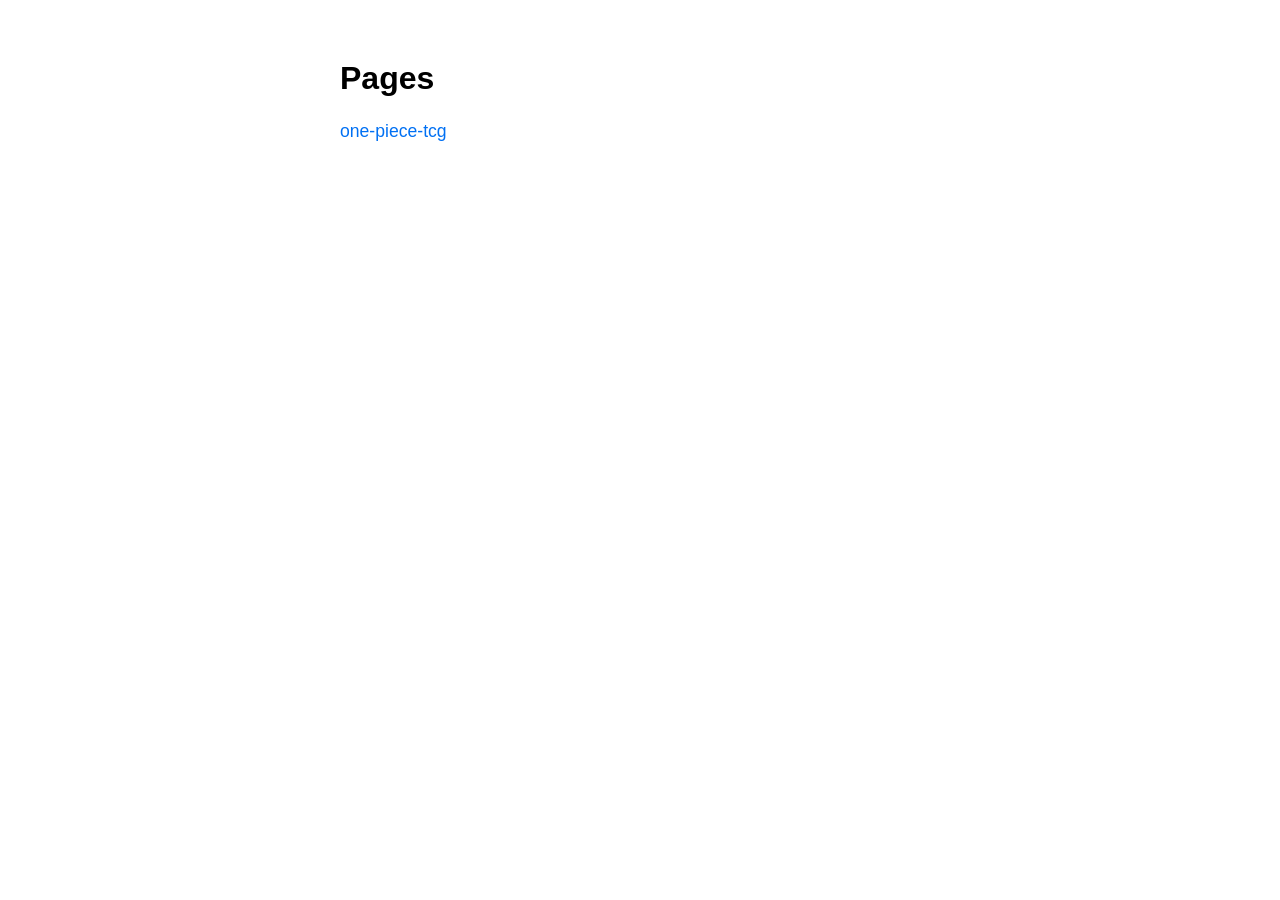
==== index.html @ 5037189c "Add index.html to root" ====
<!DOCTYPE html>
<html lang="en">
<head>
  <meta charset="UTF-8" />
  <meta name="viewport" content="width=device-width, initial-scale=1.0" />
  <title>Index</title>
  <style>
    body {
      font-family: sans-serif;
      max-width: 600px;
      margin: 60px auto;
      padding: 0 20px;
    }
    h1 { margin-bottom: 24px; }
    ul { list-style: none; padding: 0; }
    li { margin: 10px 0; }
    a {
      text-decoration: none;
      color: #0070f3;
      font-size: 1.1rem;
    }
    a:hover { text-decoration: underline; }
  </style>
</head>
<body>
  <h1>Pages</h1>
  <ul>
    <li><a href="one-piece-tcg/">one-piece-tcg</a></li>
  </ul>
</body>
</html>
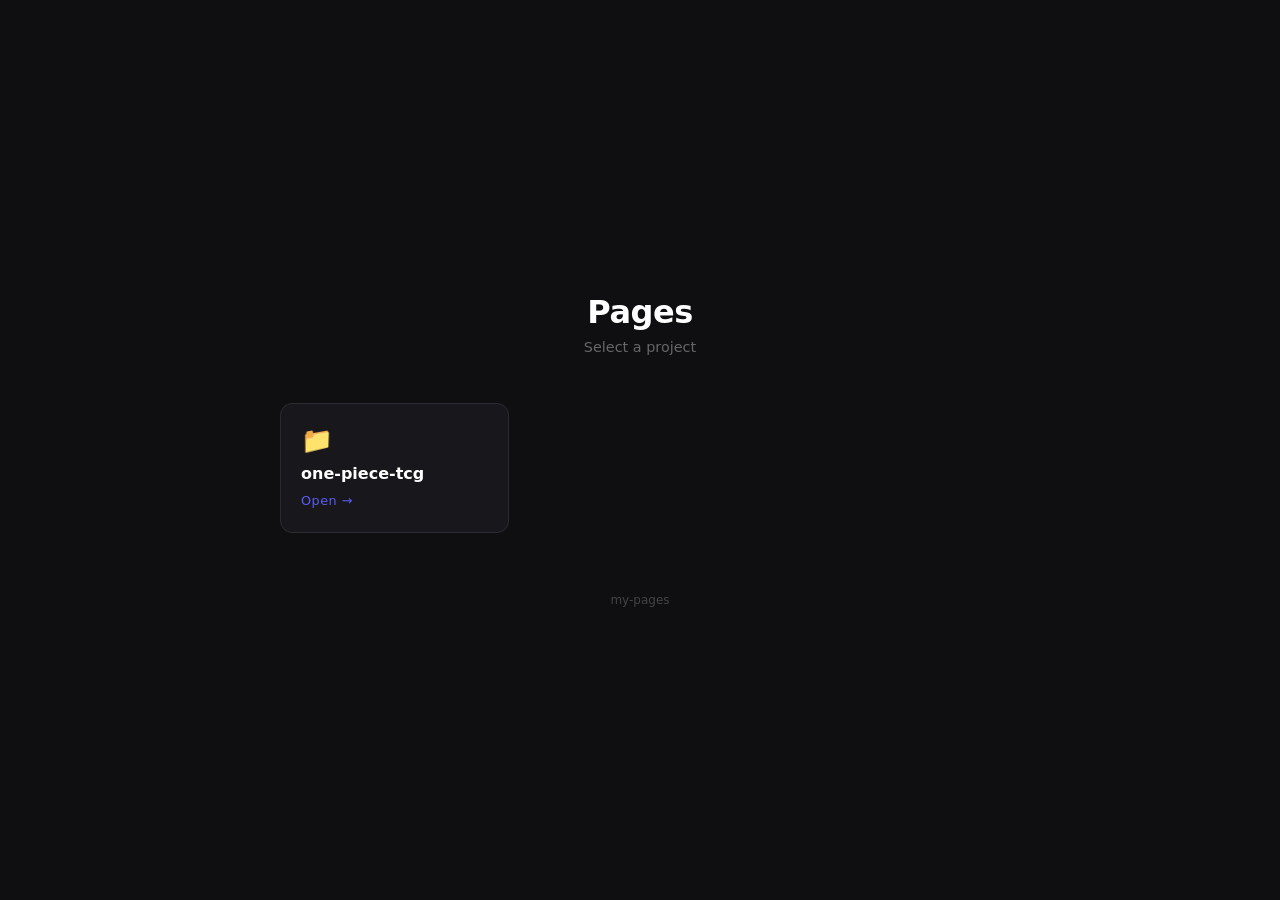
==== commit 99260d37: "chore: update index.html with current subdirectories" ====
--- a/index.html
+++ b/index.html
@@ -3,29 +3,100 @@
 <head>
   <meta charset="UTF-8" />
   <meta name="viewport" content="width=device-width, initial-scale=1.0" />
-  <title>Index</title>
+  <title>Pages</title>
   <style>
+    *, *::before, *::after { box-sizing: border-box; margin: 0; padding: 0; }
+
     body {
-      font-family: sans-serif;
-      max-width: 600px;
-      margin: 60px auto;
-      padding: 0 20px;
+      min-height: 100vh;
+      background: #0f0f11;
+      color: #e8e8f0;
+      font-family: system-ui, -apple-system, sans-serif;
+      display: flex;
+      flex-direction: column;
+      align-items: center;
+      justify-content: center;
+      padding: 40px 20px;
     }
-    h1 { margin-bottom: 24px; }
-    ul { list-style: none; padding: 0; }
-    li { margin: 10px 0; }
-    a {
+
+    h1 {
+      font-size: 2rem;
+      font-weight: 700;
+      letter-spacing: -0.5px;
+      margin-bottom: 8px;
+      color: #fff;
+    }
+
+    .subtitle {
+      font-size: 0.9rem;
+      color: #666;
+      margin-bottom: 48px;
+    }
+
+    .grid {
+      display: grid;
+      grid-template-columns: repeat(auto-fill, minmax(220px, 1fr));
+      gap: 16px;
+      width: 100%;
+      max-width: 720px;
+    }
+
+    .card {
+      display: flex;
+      flex-direction: column;
+      gap: 10px;
+      background: #18181c;
+      border: 1px solid #2a2a30;
+      border-radius: 12px;
+      padding: 24px 20px;
       text-decoration: none;
-      color: #0070f3;
-      font-size: 1.1rem;
+      color: inherit;
+      transition: border-color 0.2s, transform 0.2s, box-shadow 0.2s;
     }
-    a:hover { text-decoration: underline; }
+
+    .card:hover {
+      border-color: #5b5bf6;
+      transform: translateY(-2px);
+      box-shadow: 0 8px 30px rgba(91, 91, 246, 0.15);
+    }
+
+    .card-icon {
+      font-size: 1.6rem;
+      line-height: 1;
+    }
+
+    .card-name {
+      font-size: 1rem;
+      font-weight: 600;
+      color: #fff;
+    }
+
+    .card-arrow {
+      margin-top: auto;
+      font-size: 0.8rem;
+      color: #5b5bf6;
+      letter-spacing: 0.5px;
+    }
+
+    footer {
+      margin-top: 60px;
+      font-size: 0.75rem;
+      color: #444;
+    }
   </style>
 </head>
 <body>
   <h1>Pages</h1>
-  <ul>
-    <li><a href="one-piece-tcg/">one-piece-tcg</a></li>
-  </ul>
+  <p class="subtitle">Select a project</p>
+
+  <div class="grid">
+    <a class="card" href="one-piece-tcg/">
+      <span class="card-icon">📁</span>
+      <span class="card-name">one-piece-tcg</span>
+      <span class="card-arrow">Open →</span>
+    </a>
+  </div>
+
+  <footer>my-pages</footer>
 </body>
 </html>
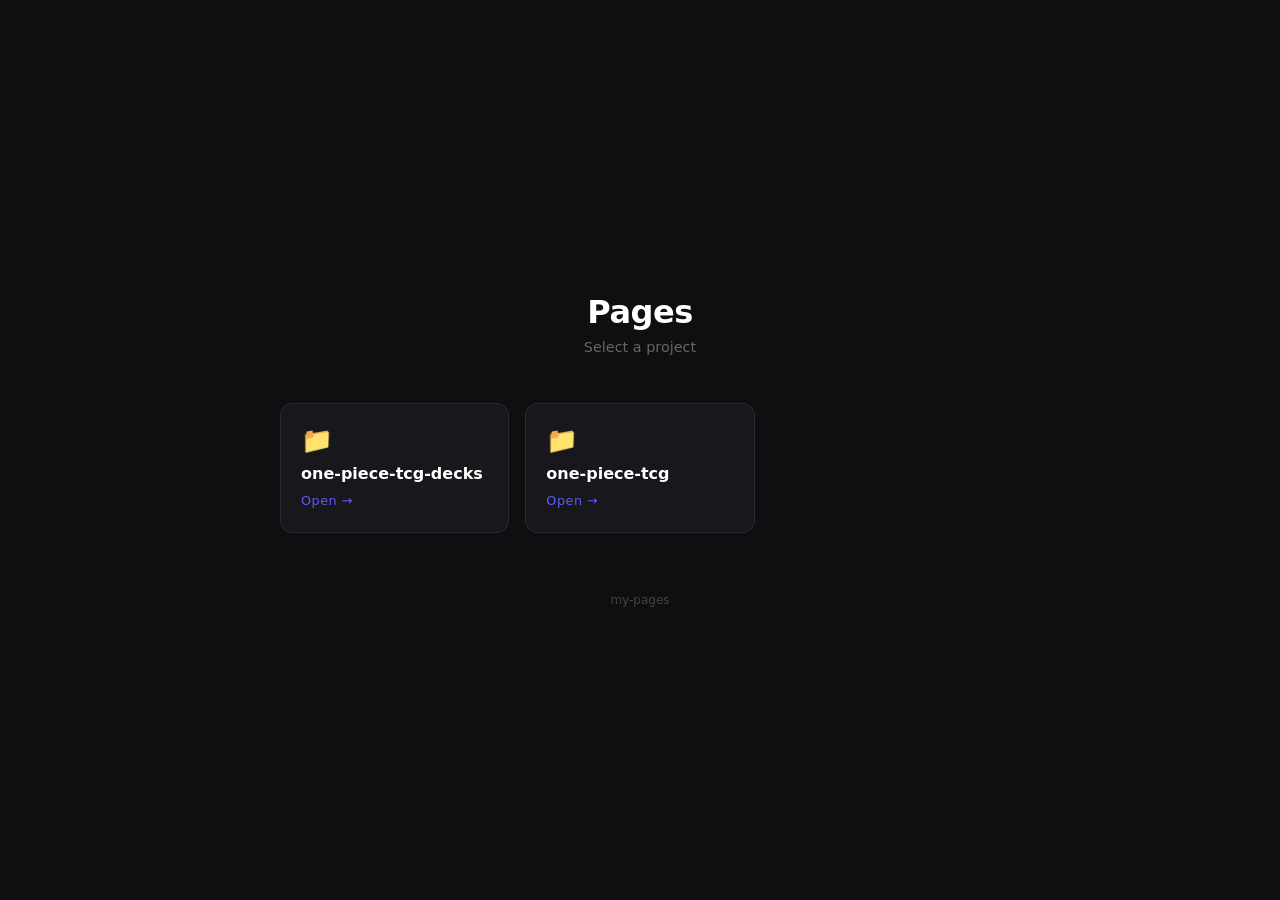
==== commit c8040eed: "chore: update index.html with current subdirectories" ====
--- a/index.html
+++ b/index.html
@@ -1,102 +1,119 @@
-<!DOCTYPE html>
+<!doctype html>
 <html lang="en">
-<head>
-  <meta charset="UTF-8" />
-  <meta name="viewport" content="width=device-width, initial-scale=1.0" />
-  <title>Pages</title>
-  <style>
-    *, *::before, *::after { box-sizing: border-box; margin: 0; padding: 0; }
+  <head>
+    <meta charset="UTF-8" />
+    <meta name="viewport" content="width=device-width, initial-scale=1.0" />
+    <title>Pages</title>
+    <link rel="shortcut icon" type="image/x-icon" href="favicon.ico" />
+    <style>
+      *,
+      *::before,
+      *::after {
+        box-sizing: border-box;
+        margin: 0;
+        padding: 0;
+      }
 
-    body {
-      min-height: 100vh;
-      background: #0f0f11;
-      color: #e8e8f0;
-      font-family: system-ui, -apple-system, sans-serif;
-      display: flex;
-      flex-direction: column;
-      align-items: center;
-      justify-content: center;
-      padding: 40px 20px;
-    }
+      body {
+        min-height: 100vh;
+        background: #0f0f11;
+        color: #e8e8f0;
+        font-family:
+          system-ui,
+          -apple-system,
+          sans-serif;
+        display: flex;
+        flex-direction: column;
+        align-items: center;
+        justify-content: center;
+        padding: 40px 20px;
+      }
 
-    h1 {
-      font-size: 2rem;
-      font-weight: 700;
-      letter-spacing: -0.5px;
-      margin-bottom: 8px;
-      color: #fff;
-    }
+      h1 {
+        font-size: 2rem;
+        font-weight: 700;
+        letter-spacing: -0.5px;
+        margin-bottom: 8px;
+        color: #fff;
+      }
 
-    .subtitle {
-      font-size: 0.9rem;
-      color: #666;
-      margin-bottom: 48px;
-    }
+      .subtitle {
+        font-size: 0.9rem;
+        color: #666;
+        margin-bottom: 48px;
+      }
 
-    .grid {
-      display: grid;
-      grid-template-columns: repeat(auto-fill, minmax(220px, 1fr));
-      gap: 16px;
-      width: 100%;
-      max-width: 720px;
-    }
+      .grid {
+        display: grid;
+        grid-template-columns: repeat(auto-fill, minmax(220px, 1fr));
+        gap: 16px;
+        width: 100%;
+        max-width: 720px;
+      }
 
-    .card {
-      display: flex;
-      flex-direction: column;
-      gap: 10px;
-      background: #18181c;
-      border: 1px solid #2a2a30;
-      border-radius: 12px;
-      padding: 24px 20px;
-      text-decoration: none;
-      color: inherit;
-      transition: border-color 0.2s, transform 0.2s, box-shadow 0.2s;
-    }
+      .card {
+        display: flex;
+        flex-direction: column;
+        gap: 10px;
+        background: #18181c;
+        border: 1px solid #2a2a30;
+        border-radius: 12px;
+        padding: 24px 20px;
+        text-decoration: none;
+        color: inherit;
+        transition:
+          border-color 0.2s,
+          transform 0.2s,
+          box-shadow 0.2s;
+      }
 
-    .card:hover {
-      border-color: #5b5bf6;
-      transform: translateY(-2px);
-      box-shadow: 0 8px 30px rgba(91, 91, 246, 0.15);
-    }
+      .card:hover {
+        border-color: #5b5bf6;
+        transform: translateY(-2px);
+        box-shadow: 0 8px 30px rgba(91, 91, 246, 0.15);
+      }
 
-    .card-icon {
-      font-size: 1.6rem;
-      line-height: 1;
-    }
+      .card-icon {
+        font-size: 1.6rem;
+        line-height: 1;
+      }
 
-    .card-name {
-      font-size: 1rem;
-      font-weight: 600;
-      color: #fff;
-    }
+      .card-name {
+        font-size: 1rem;
+        font-weight: 600;
+        color: #fff;
+      }
 
-    .card-arrow {
-      margin-top: auto;
-      font-size: 0.8rem;
-      color: #5b5bf6;
-      letter-spacing: 0.5px;
-    }
+      .card-arrow {
+        margin-top: auto;
+        font-size: 0.8rem;
+        color: #5b5bf6;
+        letter-spacing: 0.5px;
+      }
 
-    footer {
-      margin-top: 60px;
-      font-size: 0.75rem;
-      color: #444;
-    }
-  </style>
-</head>
-<body>
-  <h1>Pages</h1>
-  <p class="subtitle">Select a project</p>
+      footer {
+        margin-top: 60px;
+        font-size: 0.75rem;
+        color: #444;
+      }
+    </style>
+  </head>
+  <body>
+    <h1>Pages</h1>
+    <p class="subtitle">Select a project</p>
 
-  <div class="grid">
-    <a class="card" href="one-piece-tcg/">
+    <div class="grid">
+      <a class="card" href="one-piece-tcg-decks/">
+      <span class="card-icon">📁</span>
+      <span class="card-name">one-piece-tcg-decks</span>
+      <span class="card-arrow">Open →</span>
+    </a>    <a class="card" href="one-piece-tcg/">
       <span class="card-icon">📁</span>
       <span class="card-name">one-piece-tcg</span>
       <span class="card-arrow">Open →</span>
     </a>
-  </div>
+    </div>
 
-  <footer>my-pages</footer>
-</body>
+    <footer>my-pages</footer>
+  </body>
 </html>
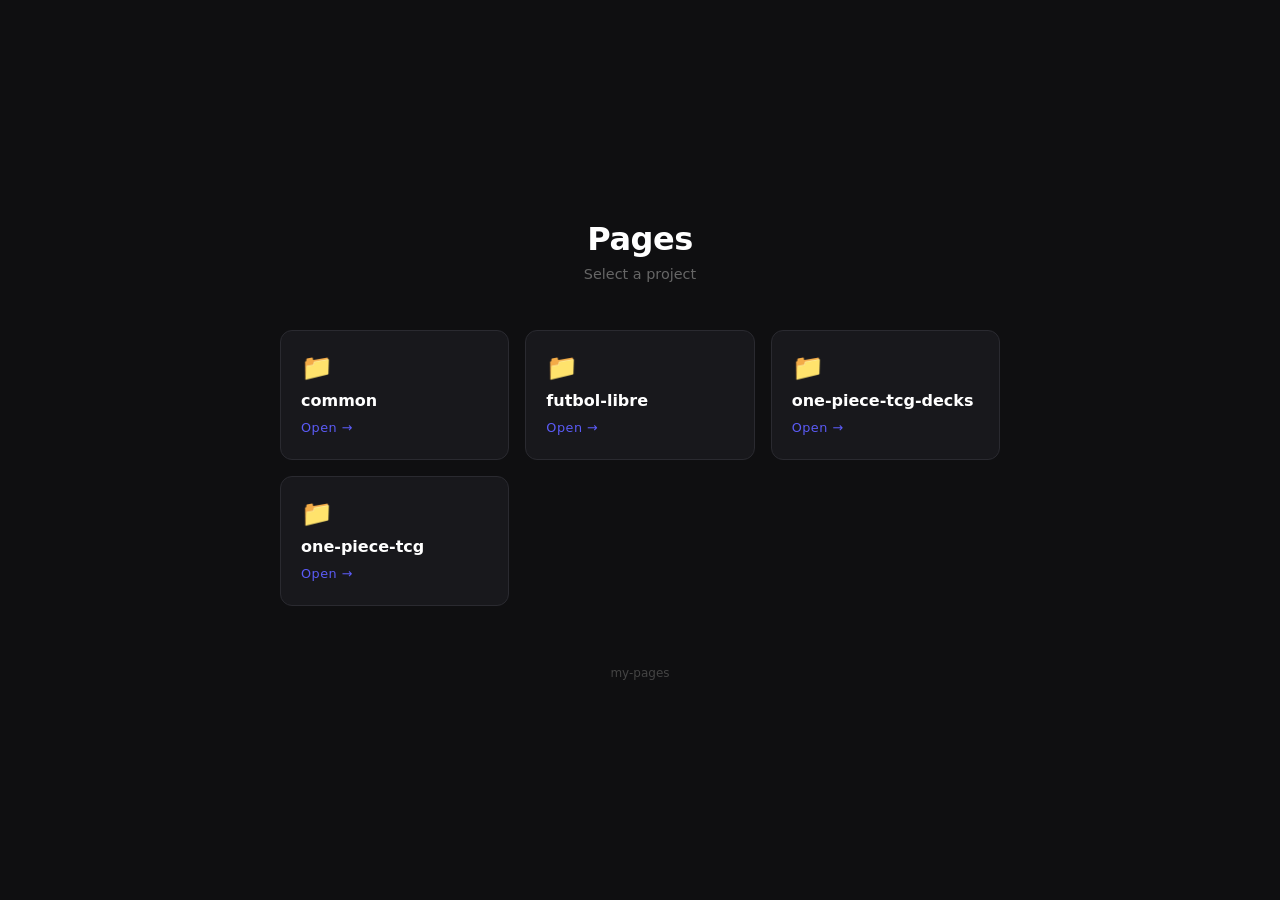
==== commit 61d3e9e1: "chore: update index.html with current subdirectories" ====
--- a/index.html
+++ b/index.html
@@ -103,7 +103,15 @@
     <p class="subtitle">Select a project</p>
 
     <div class="grid">
-      <a class="card" href="one-piece-tcg-decks/">
+      <a class="card" href="common/">
+      <span class="card-icon">📁</span>
+      <span class="card-name">common</span>
+      <span class="card-arrow">Open →</span>
+    </a>    <a class="card" href="futbol-libre/">
+      <span class="card-icon">📁</span>
+      <span class="card-name">futbol-libre</span>
+      <span class="card-arrow">Open →</span>
+    </a>    <a class="card" href="one-piece-tcg-decks/">
       <span class="card-icon">📁</span>
       <span class="card-name">one-piece-tcg-decks</span>
       <span class="card-arrow">Open →</span>
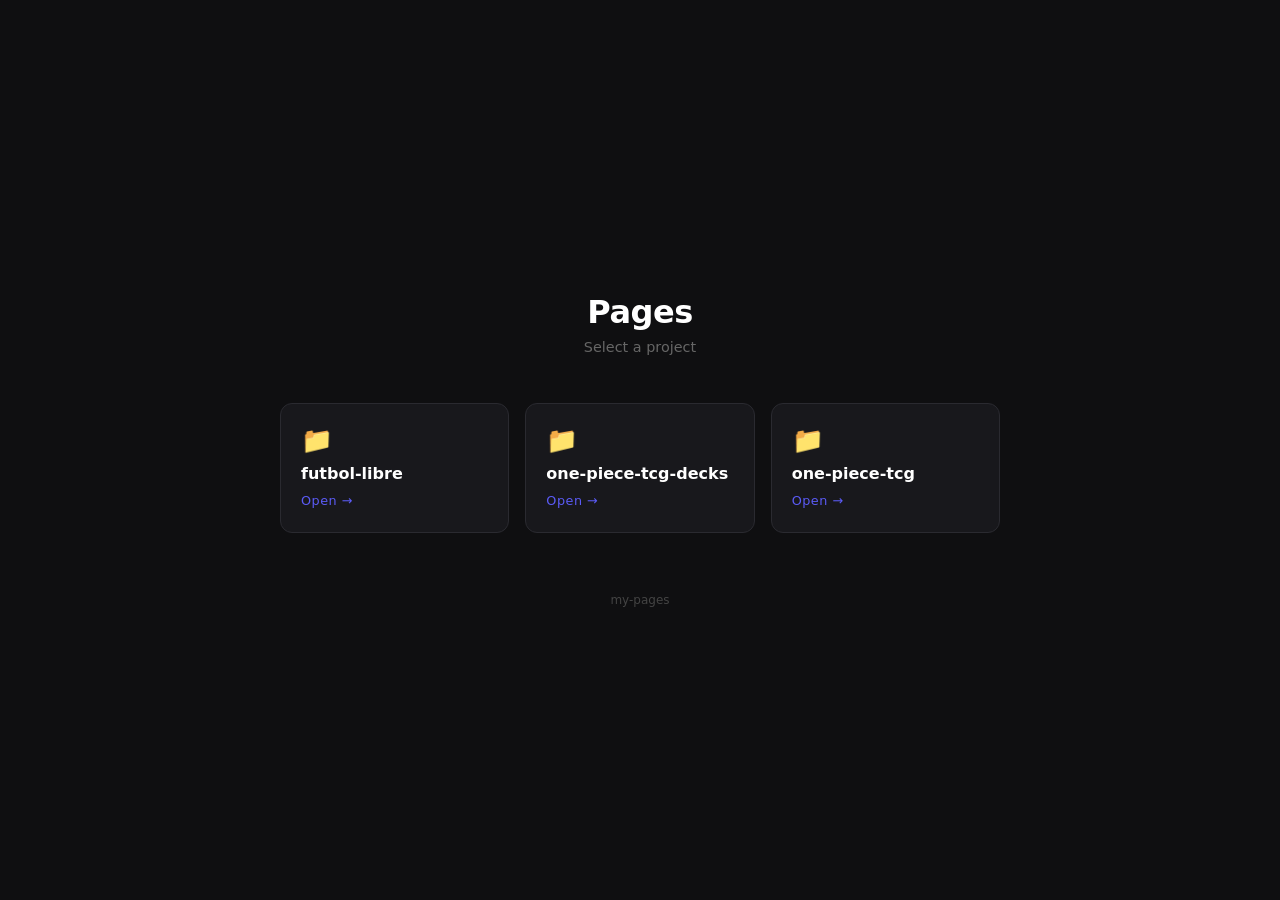
==== commit 34931c2a: "chore: update index.html with current subdirectories" ====
--- a/index.html
+++ b/index.html
@@ -103,11 +103,7 @@
     <p class="subtitle">Select a project</p>
 
     <div class="grid">
-      <a class="card" href="common/">
-      <span class="card-icon">📁</span>
-      <span class="card-name">common</span>
-      <span class="card-arrow">Open →</span>
-    </a>    <a class="card" href="futbol-libre/">
+      <a class="card" href="futbol-libre/">
       <span class="card-icon">📁</span>
       <span class="card-name">futbol-libre</span>
       <span class="card-arrow">Open →</span>
